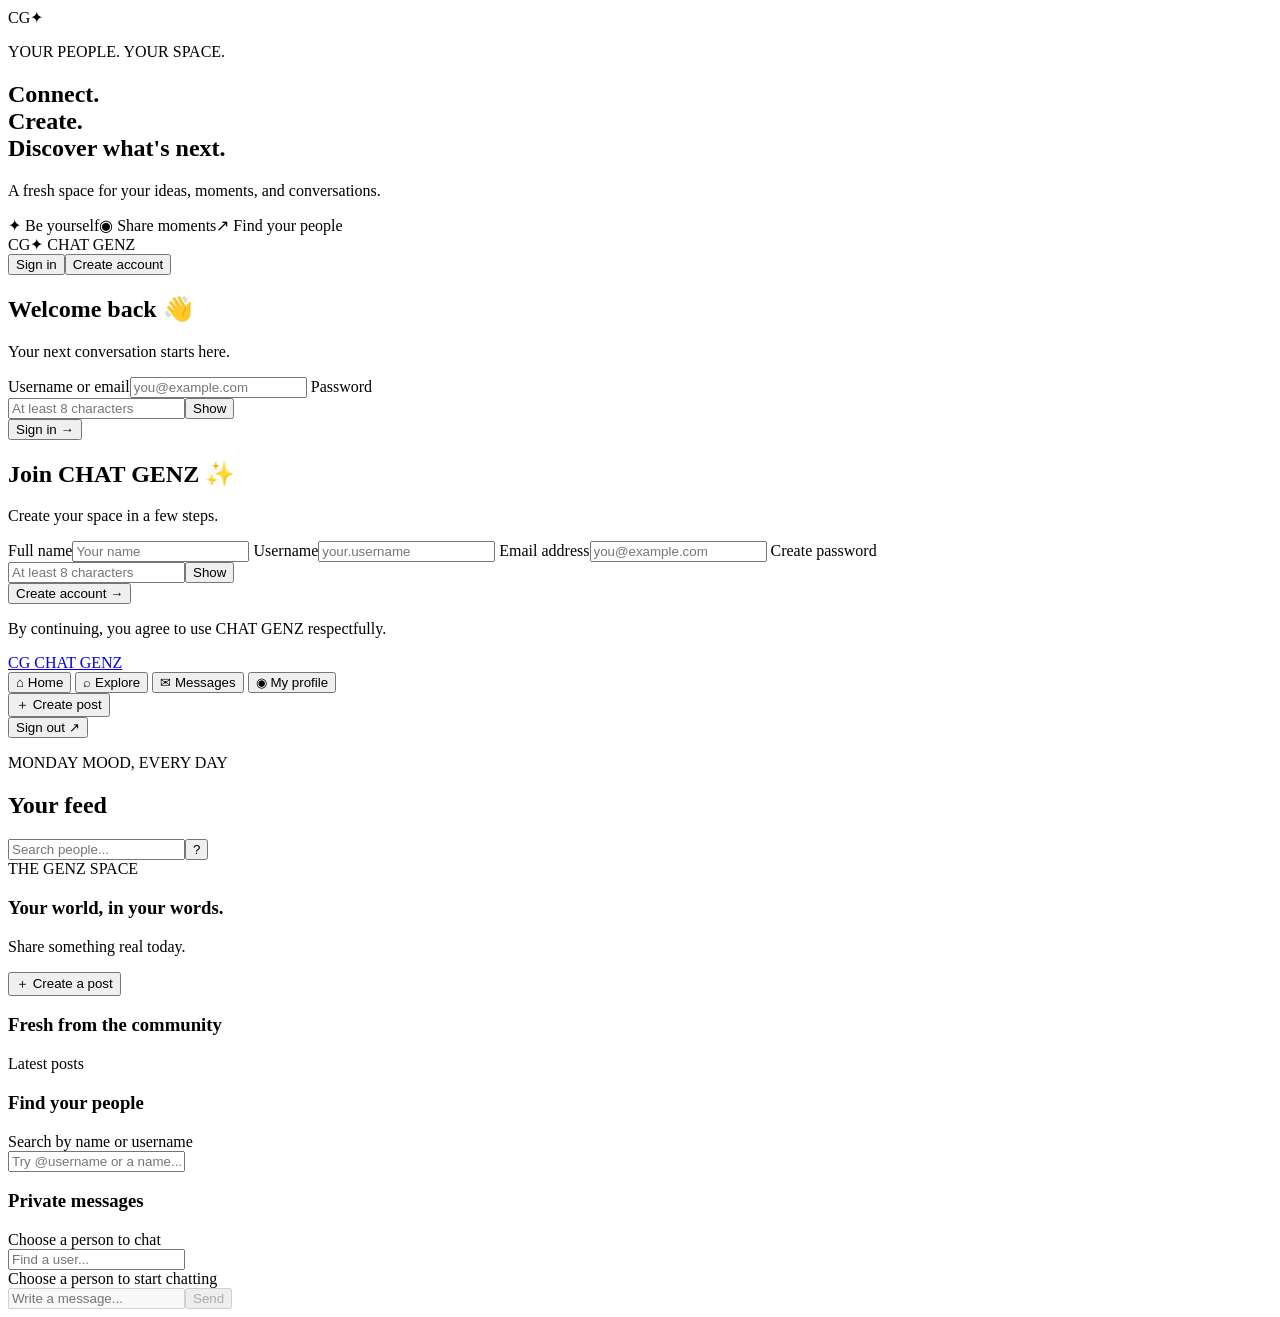
==== frontend/index.html @ 1f2ffd64 "Add initial index.html for CHAT GENZ app Initial HTML structure for CHAT GENZ application, including" ====
<!doctype html>
<html lang="en">
<head>
  <meta charset="utf-8">
  <meta name="viewport" content="width=device-width, initial-scale=1">
  <meta name="theme-color" content="#6c5ce7">
  <title>CHAT GENZ — Connect with your generation</title>
  <link rel="stylesheet" href="style.css">
  <script src="script.js"></script>
</head>
<body>
  <div class="bg-orb orb1"></div><div class="bg-orb orb2"></div>
  <main class="auth-shell" id="authView">
    <section class="brand-panel">
      <div class="logo">CG<span>✦</span></div>
      <p class="eyebrow">YOUR PEOPLE. YOUR SPACE.</p>
      <h1>Connect.<br><span>Create.</span><br>Discover what's next.</h1>
      <p class="muted">A fresh space for your ideas, moments, and conversations.</p>
      <div class="feature-pills"><span>✦ Be yourself</span><span>◉ Share moments</span><span>↗ Find your people</span></div>
    </section>
    <section class="auth-card">
      <div class="mobile-brand logo">CG<span>✦</span> CHAT GENZ</div>
      <div class="tabs"><button class="tab active" data-tab="login">Sign in</button><button class="tab" data-tab="register">Create account</button></div>
      <form id="loginForm" class="auth-form">
        <h2>Welcome back 👋</h2><p class="muted">Your next conversation starts here.</p>
        <label>Username or email<input id="loginIdentifier" autocomplete="username" required placeholder="you@example.com"></label>
        <label>Password<div class="password-row"><input id="loginPassword" type="password" autocomplete="current-password" required minlength="8" placeholder="At least 8 characters"><button class="show-pass" type="button" data-target="loginPassword">Show</button></div></label>
        <button class="primary-btn" type="submit">Sign in <span>→</span></button>
        <p class="status" id="loginStatus" aria-live="polite"></p>
      </form>
      <form id="registerForm" class="auth-form hidden">
        <h2>Join CHAT GENZ ✨</h2><p class="muted">Create your space in a few steps.</p>
        <label>Full name<input id="regName" required maxlength="100" placeholder="Your name"></label>
        <label>Username<input id="regUsername" required minlength="3" maxlength="30" pattern="[a-zA-Z0-9_.]+" placeholder="your.username"></label>
        <label>Email address<input id="regEmail" type="email" required maxlength="254" placeholder="you@example.com"></label>
        <label>Create password<div class="password-row"><input id="regPassword" type="password" required minlength="8" placeholder="At least 8 characters"><button class="show-pass" type="button" data-target="regPassword">Show</button></div></label>
        <button class="primary-btn" type="submit">Create account <span>→</span></button>
        <p class="status" id="registerStatus" aria-live="polite"></p>
      </form>
      <p class="fineprint">By continuing, you agree to use CHAT GENZ respectfully.</p>
    </section>
  </main>

  <main id="appView" class="app-layout hidden">
    <aside class="sidebar">
      <a class="brand-link" href="#"><span class="mini-logo">CG</span> CHAT GENZ</a>
      <nav>
        <button class="nav-btn active" data-view="feed">⌂ <span>Home</span></button>
        <button class="nav-btn" data-view="explore">⌕ <span>Explore</span></button>
        <button class="nav-btn" data-view="messages">✉ <span>Messages</span></button>
        <button class="nav-btn" data-view="profile">◉ <span>My profile</span></button>
      </nav>
      <button id="newPostBtn" class="primary-btn post-nav">＋ Create post</button>
      <div class="sidebar-bottom"><div id="sidebarUser" class="user-chip"></div><button id="logoutBtn" class="text-btn">Sign out ↗</button></div>
    </aside>
    <section class="main-column">
      <header class="topbar"><div><p class="eyebrow">MONDAY MOOD, EVERY DAY</p><h2 id="viewTitle">Your feed</h2></div><div class="top-actions"><input id="topSearch" placeholder="Search people..." aria-label="Search people"><button id="topAvatar" class="avatar">?</button></div></header>
      <section id="feedView" class="content-view"><div class="welcome-banner"><div><span class="tag">THE GENZ SPACE</span><h3>Your world, in your words.</h3><p>Share something real today.</p></div><button id="bannerPostBtn" class="light-btn">＋ Create a post</button></div><div class="section-heading"><h3>Fresh from the community</h3><span>Latest posts</span></div><div id="feedList" class="post-list"></div></section>
      <section id="exploreView" class="content-view hidden"><div class="section-heading"><h3>Find your people</h3><span>Search by name or username</span></div><input id="exploreSearch" class="search-large" placeholder="Try @username or a name..."><div id="searchResults" class="people-list"></div></section>
      <section id="messagesView" class="content-view hidden"><div class="section-heading"><h3>Private messages</h3><span>Choose a person to chat</span></div><div class="message-layout"><div class="message-picker"><input id="messageSearch" placeholder="Find a user..."><div id="messagePeople"></div></div><div class="chat-panel"><div id="chatHeader" class="chat-header">Choose a person to start chatting</div><div id="chatMessages" class="chat-messages"></div><form id="messageForm" class="message-compose"><input id="messageInput" maxlength="4000" placeholder="Write a message..." disabled><button class="primary-btn" type="submit" disabled id="sendMessageBtn">Send</button></form></div></div></section>
      <section id="profileView" class="content-view hidden"><div id="profileContent"></div></section>
    </section>
  </main>

  <dialog id="postDialog" class="post-dialog"><form id="postForm"><div class="dialog-head"><h2>Create a post</h2><button type="button" class="icon-btn" id="closePost">✕</button></div><label>Choose an image<input id="postImage" type="file" accept="image/png,image/jpeg,image/webp" required></label><label>Caption<textarea id="postCaption" rows="3" maxlength="2200" placeholder="What's happening?"></textarea></label><p class="muted small">PNG/JPG/WEBP, maximum 5 MB.</p><button class="primary-btn" type="submit">Share post ↗</button><p id="postStatus" class="status"></p></form></dialog>
  <div id="toast" class="toast" role="status"></div>
  <script src="app.js"></script>
</body>
</html>
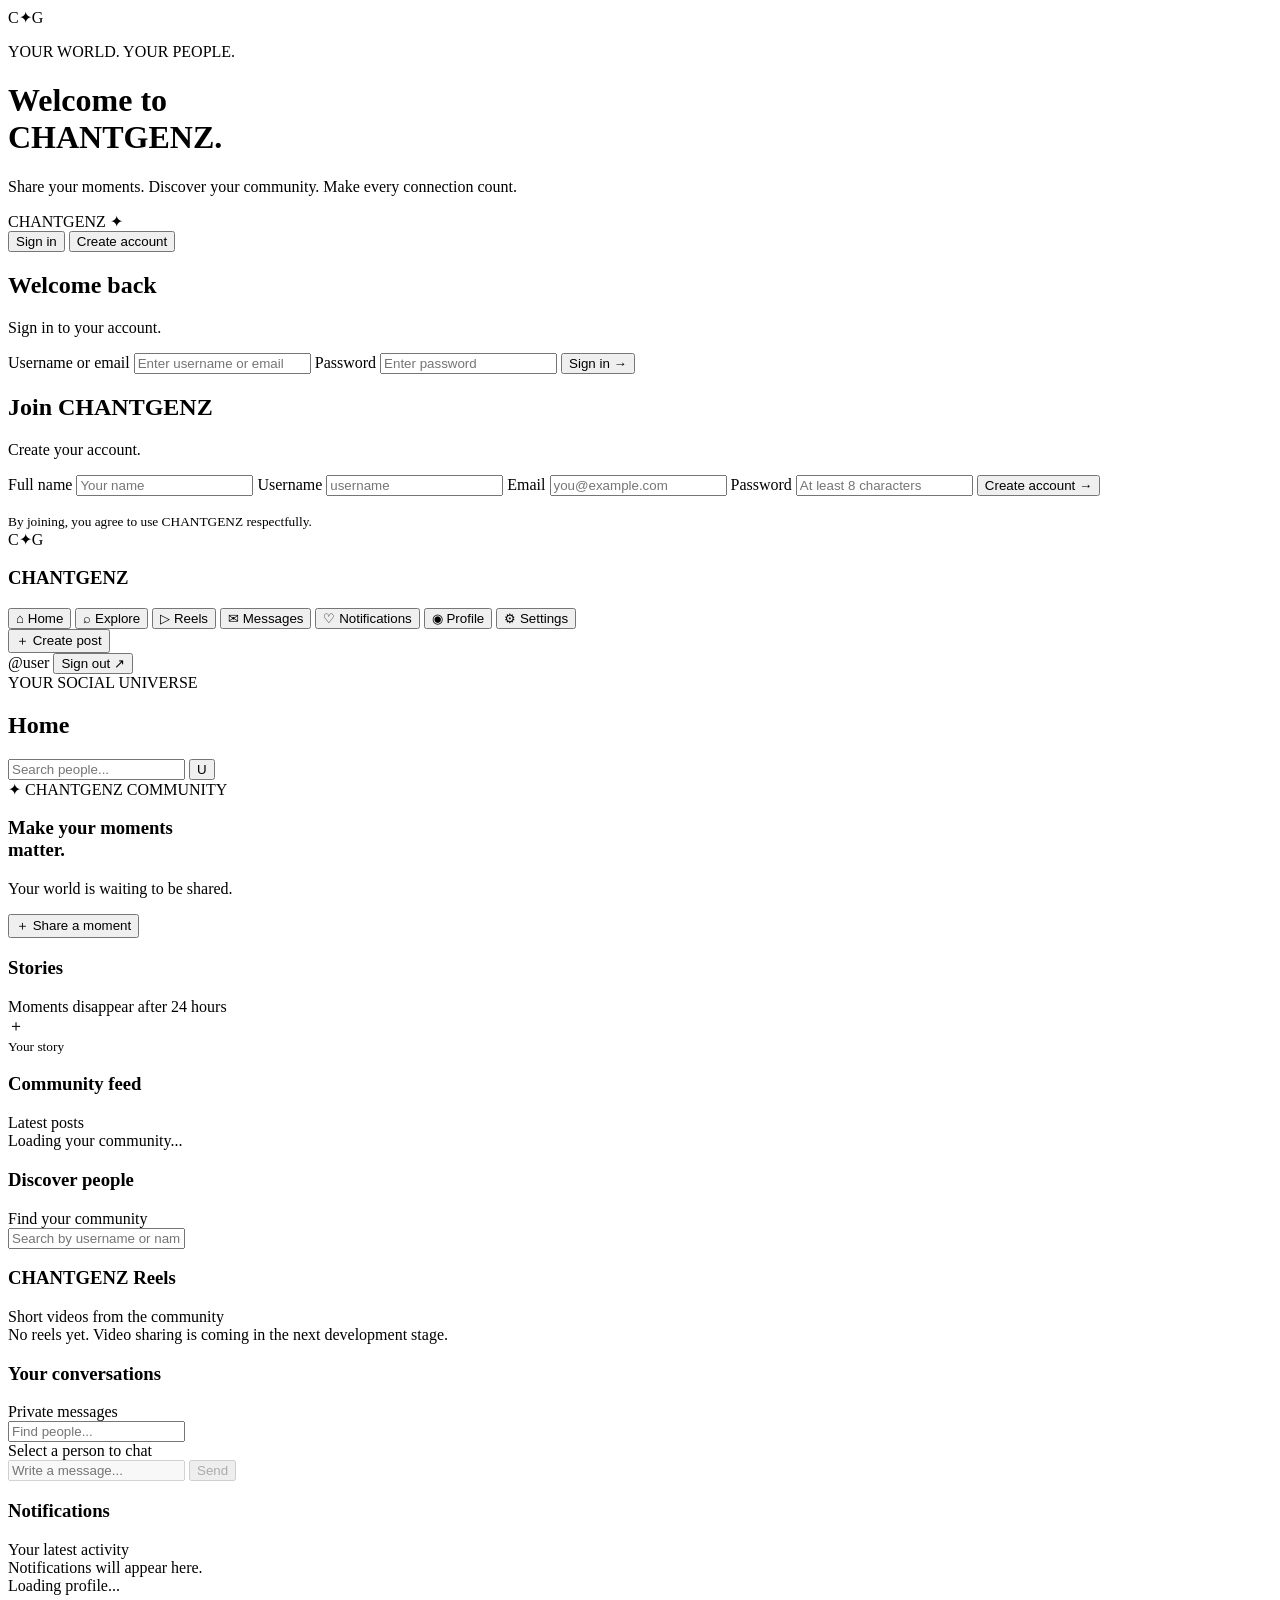
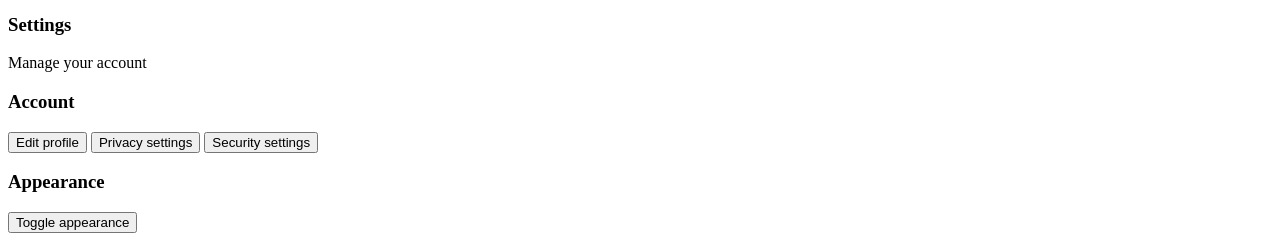
==== commit a4e29bc7: "Update HTML structure and branding for CHANTGENZ" ====
--- a/frontend/index.html
+++ b/frontend/index.html
@@ -1,69 +1,249 @@
-<!doctype html>
+
+<!DOCTYPE html>
 <html lang="en">
 <head>
-  <meta charset="utf-8">
-  <meta name="viewport" content="width=device-width, initial-scale=1">
-  <meta name="theme-color" content="#6c5ce7">
-  <title>CHAT GENZ — Connect with your generation</title>
+  <meta charset="UTF-8">
+  <meta name="viewport" content="width=device-width, initial-scale=1.0">
+  <meta name="theme-color" content="#10101c">
+  <title>CHANTGENZ — Your Social Universe</title>
   <link rel="stylesheet" href="style.css">
-  <script src="script.js"></script>
 </head>
 <body>
-  <div class="bg-orb orb1"></div><div class="bg-orb orb2"></div>
-  <main class="auth-shell" id="authView">
-    <section class="brand-panel">
-      <div class="logo">CG<span>✦</span></div>
-      <p class="eyebrow">YOUR PEOPLE. YOUR SPACE.</p>
-      <h1>Connect.<br><span>Create.</span><br>Discover what's next.</h1>
-      <p class="muted">A fresh space for your ideas, moments, and conversations.</p>
-      <div class="feature-pills"><span>✦ Be yourself</span><span>◉ Share moments</span><span>↗ Find your people</span></div>
-    </section>
+
+  <!-- AUTHENTICATION -->
+  <main id="authView" class="auth-screen">
+    <div class="auth-brand">
+      <div class="brand-logo">C<span>✦</span>G</div>
+      <p>YOUR WORLD. YOUR PEOPLE.</p>
+      <h1>Welcome to<br><span>CHANTGENZ.</span></h1>
+      <p class="auth-description">
+        Share your moments. Discover your community.
+        Make every connection count.
+      </p>
+    </div>
+
     <section class="auth-card">
-      <div class="mobile-brand logo">CG<span>✦</span> CHAT GENZ</div>
-      <div class="tabs"><button class="tab active" data-tab="login">Sign in</button><button class="tab" data-tab="register">Create account</button></div>
-      <form id="loginForm" class="auth-form">
-        <h2>Welcome back 👋</h2><p class="muted">Your next conversation starts here.</p>
-        <label>Username or email<input id="loginIdentifier" autocomplete="username" required placeholder="you@example.com"></label>
-        <label>Password<div class="password-row"><input id="loginPassword" type="password" autocomplete="current-password" required minlength="8" placeholder="At least 8 characters"><button class="show-pass" type="button" data-target="loginPassword">Show</button></div></label>
-        <button class="primary-btn" type="submit">Sign in <span>→</span></button>
-        <p class="status" id="loginStatus" aria-live="polite"></p>
+      <div class="auth-logo">CHANTGENZ ✦</div>
+
+      <div class="auth-tabs">
+        <button class="auth-tab active" data-tab="login">Sign in</button>
+        <button class="auth-tab" data-tab="register">Create account</button>
+      </div>
+
+      <form id="loginForm">
+        <h2>Welcome back</h2>
+        <p>Sign in to your account.</p>
+
+        <label>Username or email</label>
+        <input id="loginIdentifier" required placeholder="Enter username or email">
+
+        <label>Password</label>
+        <input id="loginPassword" type="password" required minlength="8" placeholder="Enter password">
+
+        <button class="main-btn" type="submit">Sign in →</button>
+        <p id="loginStatus" class="status"></p>
       </form>
-      <form id="registerForm" class="auth-form hidden">
-        <h2>Join CHAT GENZ ✨</h2><p class="muted">Create your space in a few steps.</p>
-        <label>Full name<input id="regName" required maxlength="100" placeholder="Your name"></label>
-        <label>Username<input id="regUsername" required minlength="3" maxlength="30" pattern="[a-zA-Z0-9_.]+" placeholder="your.username"></label>
-        <label>Email address<input id="regEmail" type="email" required maxlength="254" placeholder="you@example.com"></label>
-        <label>Create password<div class="password-row"><input id="regPassword" type="password" required minlength="8" placeholder="At least 8 characters"><button class="show-pass" type="button" data-target="regPassword">Show</button></div></label>
-        <button class="primary-btn" type="submit">Create account <span>→</span></button>
-        <p class="status" id="registerStatus" aria-live="polite"></p>
+
+      <form id="registerForm" class="hidden">
+        <h2>Join CHANTGENZ</h2>
+        <p>Create your account.</p>
+
+        <label>Full name</label>
+        <input id="regName" required maxlength="100" placeholder="Your name">
+
+        <label>Username</label>
+        <input id="regUsername" required minlength="3" maxlength="30" placeholder="username">
+
+        <label>Email</label>
+        <input id="regEmail" type="email" required placeholder="you@example.com">
+
+        <label>Password</label>
+        <input id="regPassword" type="password" required minlength="8" placeholder="At least 8 characters">
+
+        <button class="main-btn" type="submit">Create account →</button>
+        <p id="registerStatus" class="status"></p>
       </form>
-      <p class="fineprint">By continuing, you agree to use CHAT GENZ respectfully.</p>
+
+      <small>By joining, you agree to use CHANTGENZ respectfully.</small>
     </section>
   </main>
 
-  <main id="appView" class="app-layout hidden">
+  <!-- MAIN APPLICATION -->
+  <main id="appView" class="app hidden">
+
+    <!-- SIDEBAR -->
     <aside class="sidebar">
-      <a class="brand-link" href="#"><span class="mini-logo">CG</span> CHAT GENZ</a>
+      <div class="brand">C<span>✦</span>G</div>
+      <h3>CHANTGENZ</h3>
+
       <nav>
-        <button class="nav-btn active" data-view="feed">⌂ <span>Home</span></button>
+        <button class="nav-btn active" data-view="home">⌂ <span>Home</span></button>
         <button class="nav-btn" data-view="explore">⌕ <span>Explore</span></button>
+        <button class="nav-btn" data-view="reels">▷ <span>Reels</span></button>
         <button class="nav-btn" data-view="messages">✉ <span>Messages</span></button>
-        <button class="nav-btn" data-view="profile">◉ <span>My profile</span></button>
+        <button class="nav-btn" data-view="notifications">♡ <span>Notifications</span></button>
+        <button class="nav-btn" data-view="profile">◉ <span>Profile</span></button>
+        <button class="nav-btn" data-view="settings">⚙ <span>Settings</span></button>
       </nav>
-      <button id="newPostBtn" class="primary-btn post-nav">＋ Create post</button>
-      <div class="sidebar-bottom"><div id="sidebarUser" class="user-chip"></div><button id="logoutBtn" class="text-btn">Sign out ↗</button></div>
+
+      <button id="createPostBtn" class="create-btn">＋ Create post</button>
+
+      <div class="sidebar-bottom">
+        <span id="sidebarUsername">@user</span>
+        <button id="logoutBtn">Sign out ↗</button>
+      </div>
     </aside>
-    <section class="main-column">
-      <header class="topbar"><div><p class="eyebrow">MONDAY MOOD, EVERY DAY</p><h2 id="viewTitle">Your feed</h2></div><div class="top-actions"><input id="topSearch" placeholder="Search people..." aria-label="Search people"><button id="topAvatar" class="avatar">?</button></div></header>
-      <section id="feedView" class="content-view"><div class="welcome-banner"><div><span class="tag">THE GENZ SPACE</span><h3>Your world, in your words.</h3><p>Share something real today.</p></div><button id="bannerPostBtn" class="light-btn">＋ Create a post</button></div><div class="section-heading"><h3>Fresh from the community</h3><span>Latest posts</span></div><div id="feedList" class="post-list"></div></section>
-      <section id="exploreView" class="content-view hidden"><div class="section-heading"><h3>Find your people</h3><span>Search by name or username</span></div><input id="exploreSearch" class="search-large" placeholder="Try @username or a name..."><div id="searchResults" class="people-list"></div></section>
-      <section id="messagesView" class="content-view hidden"><div class="section-heading"><h3>Private messages</h3><span>Choose a person to chat</span></div><div class="message-layout"><div class="message-picker"><input id="messageSearch" placeholder="Find a user..."><div id="messagePeople"></div></div><div class="chat-panel"><div id="chatHeader" class="chat-header">Choose a person to start chatting</div><div id="chatMessages" class="chat-messages"></div><form id="messageForm" class="message-compose"><input id="messageInput" maxlength="4000" placeholder="Write a message..." disabled><button class="primary-btn" type="submit" disabled id="sendMessageBtn">Send</button></form></div></div></section>
-      <section id="profileView" class="content-view hidden"><div id="profileContent"></div></section>
+
+    <!-- MAIN CONTENT -->
+    <section class="main-content">
+
+      <header class="topbar">
+        <div>
+          <span class="subheading">YOUR SOCIAL UNIVERSE</span>
+          <h2 id="pageTitle">Home</h2>
+        </div>
+        <div class="top-right">
+          <input id="globalSearch" placeholder="Search people...">
+          <button id="profileShortcut" class="user-avatar">U</button>
+        </div>
+      </header>
+
+      <!-- HOME -->
+      <section id="homeView" class="page-view">
+        <div class="welcome-card">
+          <span>✦ CHANTGENZ COMMUNITY</span>
+          <h1>Make your moments<br>matter.</h1>
+          <p>Your world is waiting to be shared.</p>
+          <button id="homeCreateBtn">＋ Share a moment</button>
+        </div>
+
+        <!-- STORIES -->
+        <div class="section-title">
+          <h3>Stories</h3>
+          <span>Moments disappear after 24 hours</span>
+        </div>
+
+        <div id="storiesList" class="stories-list">
+          <div class="story-item">
+            <div class="story-ring">＋</div>
+            <small>Your story</small>
+          </div>
+        </div>
+
+        <!-- FEED -->
+        <div class="section-title">
+          <h3>Community feed</h3>
+          <span>Latest posts</span>
+        </div>
+
+        <div id="feedList" class="feed-list">
+          <div class="empty-state">Loading your community...</div>
+        </div>
+      </section>
+
+      <!-- EXPLORE -->
+      <section id="exploreView" class="page-view hidden">
+        <div class="section-title">
+          <h3>Discover people</h3>
+          <span>Find your community</span>
+        </div>
+        <input id="exploreSearch" class="search-box" placeholder="Search by username or name...">
+        <div id="exploreResults" class="people-grid"></div>
+      </section>
+
+      <!-- REELS -->
+      <section id="reelsView" class="page-view hidden">
+        <div class="section-title">
+          <h3>CHANTGENZ Reels</h3>
+          <span>Short videos from the community</span>
+        </div>
+        <div id="reelsList" class="reels-grid">
+          <div class="empty-state">No reels yet. Video sharing is coming in the next development stage.</div>
+        </div>
+      </section>
+
+      <!-- MESSAGES -->
+      <section id="messagesView" class="page-view hidden">
+        <div class="section-title">
+          <h3>Your conversations</h3>
+          <span>Private messages</span>
+        </div>
+        <div class="message-layout">
+          <div class="message-users">
+            <input id="messageSearch" placeholder="Find people...">
+            <div id="messagePeople"></div>
+          </div>
+
+          <div class="chat-area">
+            <div id="chatHeader">Select a person to chat</div>
+            <div id="chatMessages"></div>
+            <form id="messageForm">
+              <input id="messageInput" placeholder="Write a message..." maxlength="4000" disabled>
+              <button id="sendMessageBtn" disabled>Send</button>
+            </form>
+          </div>
+        </div>
+      </section>
+
+      <!-- NOTIFICATIONS -->
+      <section id="notificationsView" class="page-view hidden">
+        <div class="section-title">
+          <h3>Notifications</h3>
+          <span>Your latest activity</span>
+        </div>
+        <div id="notificationList" class="empty-state">
+          Notifications will appear here.
+        </div>
+      </section>
+
+      <!-- PROFILE -->
+      <section id="profileView" class="page-view hidden">
+        <div id="profileContent">
+          <div class="empty-state">Loading profile...</div>
+        </div>
+      </section>
+
+      <!-- SETTINGS -->
+      <section id="settingsView" class="page-view hidden">
+        <div class="section-title">
+          <h3>Settings</h3>
+          <span>Manage your account</span>
+        </div>
+
+        <div class="settings-card">
+          <h3>Account</h3>
+          <button id="editProfileBtn">Edit profile</button>
+          <button id="privacyBtn">Privacy settings</button>
+          <button id="securityBtn">Security settings</button>
+          <h3>Appearance</h3>
+          <button id="themeBtn">Toggle appearance</button>
+        </div>
+      </section>
+
     </section>
   </main>
 
-  <dialog id="postDialog" class="post-dialog"><form id="postForm"><div class="dialog-head"><h2>Create a post</h2><button type="button" class="icon-btn" id="closePost">✕</button></div><label>Choose an image<input id="postImage" type="file" accept="image/png,image/jpeg,image/webp" required></label><label>Caption<textarea id="postCaption" rows="3" maxlength="2200" placeholder="What's happening?"></textarea></label><p class="muted small">PNG/JPG/WEBP, maximum 5 MB.</p><button class="primary-btn" type="submit">Share post ↗</button><p id="postStatus" class="status"></p></form></dialog>
-  <div id="toast" class="toast" role="status"></div>
-  <script src="app.js"></script>
+  <!-- CREATE POST DIALOG -->
+  <dialog id="postDialog">
+    <form id="postForm">
+      <div class="dialog-header">
+        <h2>Create a post</h2>
+        <button type="button" id="closePost">✕</button>
+      </div>
+
+      <label>Choose an image</label>
+      <input id="postImage" type="file" accept="image/png,image/jpeg,image/webp" required>
+
+      <label>Write a caption</label>
+      <textarea id="postCaption" maxlength="2200" rows="4" placeholder="Share your moment..."></textarea>
+
+      <button class="main-btn" type="submit">Share post ↗</button>
+      <p id="postStatus" class="status"></p>
+    </form>
+  </dialog>
+
+  <div id="toast" class="toast"></div>
+
+  <script src="script.js" defer></script>
 </body>
 </html>
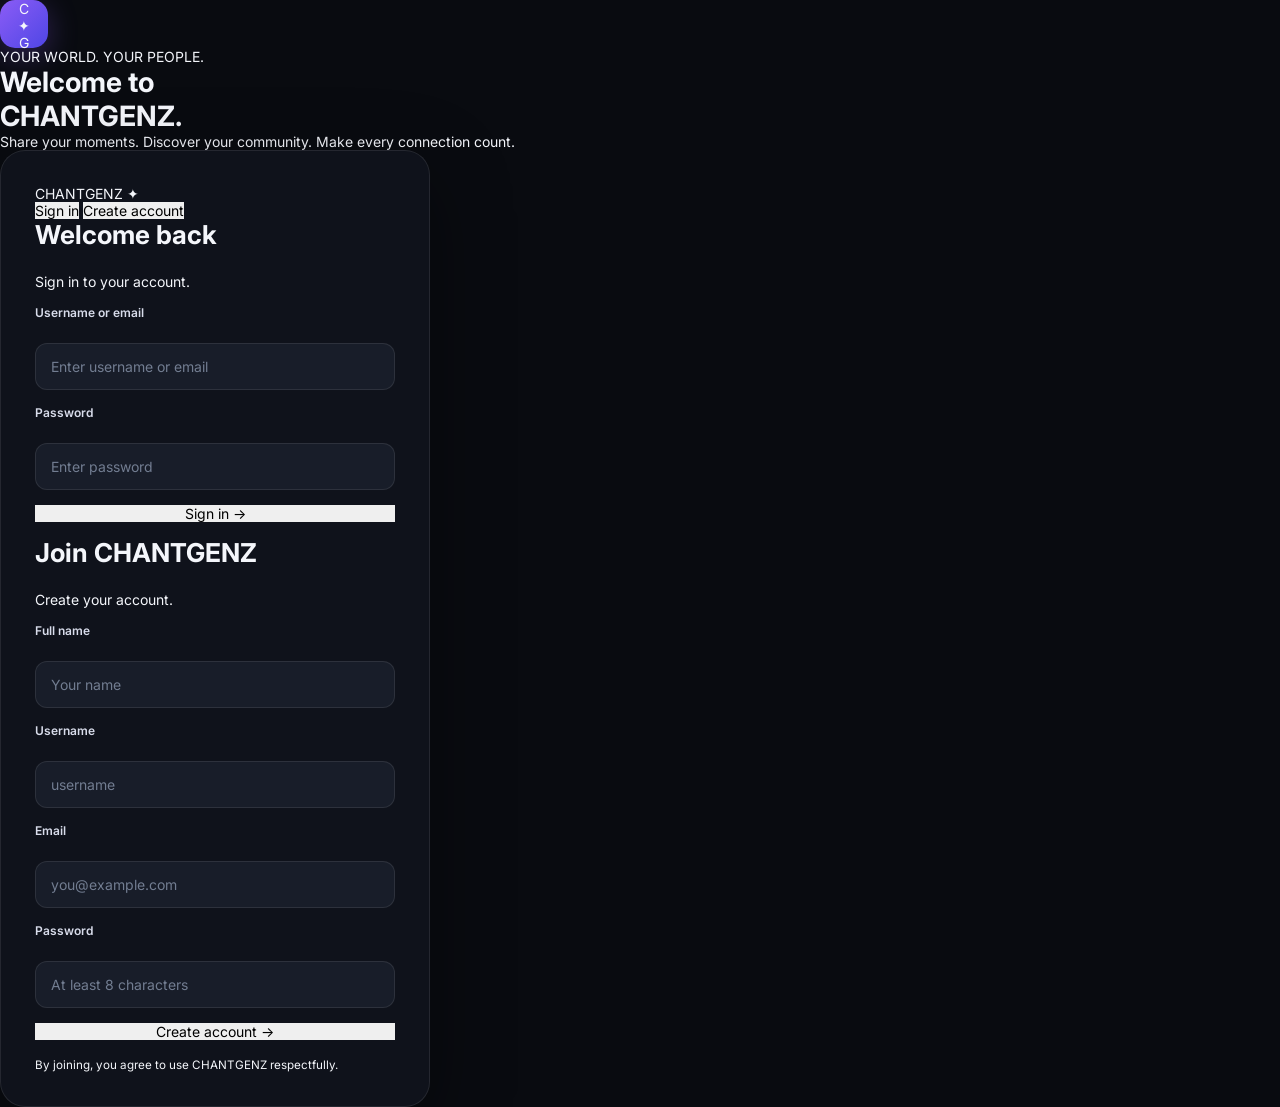
==== commit 14535b1d: "Refactor index.html for accessibility and clarity Updated HTML structure and improved accessibility " ====
--- a/frontend/index.html
+++ b/frontend/index.html
@@ -5,17 +5,22 @@
   <meta charset="UTF-8">
   <meta name="viewport" content="width=device-width, initial-scale=1.0">
   <meta name="theme-color" content="#10101c">
+  <meta name="description" content="CHANTGENZ — Share moments, discover your community and connect with people.">
   <title>CHANTGENZ — Your Social Universe</title>
-  <link rel="stylesheet" href="style.css">
+  <link rel="stylesheet" href="index.css">
 </head>
+
 <body>
 
   <!-- AUTHENTICATION -->
   <main id="authView" class="auth-screen">
+
     <div class="auth-brand">
       <div class="brand-logo">C<span>✦</span>G</div>
       <p>YOUR WORLD. YOUR PEOPLE.</p>
+
       <h1>Welcome to<br><span>CHANTGENZ.</span></h1>
+
       <p class="auth-description">
         Share your moments. Discover your community.
         Make every connection count.
@@ -23,99 +28,225 @@
     </div>
 
     <section class="auth-card">
+
       <div class="auth-logo">CHANTGENZ ✦</div>
 
       <div class="auth-tabs">
-        <button class="auth-tab active" data-tab="login">Sign in</button>
-        <button class="auth-tab" data-tab="register">Create account</button>
+        <button type="button" class="auth-tab active" data-tab="login">
+          Sign in
+        </button>
+
+        <button type="button" class="auth-tab" data-tab="register">
+          Create account
+        </button>
       </div>
 
+      <!-- LOGIN -->
       <form id="loginForm">
+
         <h2>Welcome back</h2>
         <p>Sign in to your account.</p>
 
-        <label>Username or email</label>
-        <input id="loginIdentifier" required placeholder="Enter username or email">
-
-        <label>Password</label>
-        <input id="loginPassword" type="password" required minlength="8" placeholder="Enter password">
-
-        <button class="main-btn" type="submit">Sign in →</button>
-        <p id="loginStatus" class="status"></p>
+        <label for="loginIdentifier">Username or email</label>
+        <input
+          id="loginIdentifier"
+          name="identifier"
+          type="text"
+          autocomplete="username"
+          required
+          placeholder="Enter username or email"
+        >
+
+        <label for="loginPassword">Password</label>
+        <input
+          id="loginPassword"
+          name="password"
+          type="password"
+          autocomplete="current-password"
+          minlength="8"
+          required
+          placeholder="Enter password"
+        >
+
+        <button class="main-btn" type="submit">
+          Sign in →
+        </button>
+
+        <p id="loginStatus" class="status" role="status" aria-live="polite"></p>
+
       </form>
 
+      <!-- REGISTER -->
       <form id="registerForm" class="hidden">
+
         <h2>Join CHANTGENZ</h2>
         <p>Create your account.</p>
 
-        <label>Full name</label>
-        <input id="regName" required maxlength="100" placeholder="Your name">
-
-        <label>Username</label>
-        <input id="regUsername" required minlength="3" maxlength="30" placeholder="username">
-
-        <label>Email</label>
-        <input id="regEmail" type="email" required placeholder="you@example.com">
-
-        <label>Password</label>
-        <input id="regPassword" type="password" required minlength="8" placeholder="At least 8 characters">
-
-        <button class="main-btn" type="submit">Create account →</button>
-        <p id="registerStatus" class="status"></p>
+        <label for="regName">Full name</label>
+        <input
+          id="regName"
+          name="name"
+          type="text"
+          autocomplete="name"
+          maxlength="100"
+          required
+          placeholder="Your name"
+        >
+
+        <label for="regUsername">Username</label>
+        <input
+          id="regUsername"
+          name="username"
+          type="text"
+          autocomplete="username"
+          minlength="3"
+          maxlength="30"
+          pattern="[A-Za-z0-9_]+"
+          required
+          placeholder="username"
+        >
+
+        <label for="regEmail">Email</label>
+        <input
+          id="regEmail"
+          name="email"
+          type="email"
+          autocomplete="email"
+          required
+          placeholder="you@example.com"
+        >
+
+        <label for="regPassword">Password</label>
+        <input
+          id="regPassword"
+          name="password"
+          type="password"
+          autocomplete="new-password"
+          minlength="8"
+          required
+          placeholder="At least 8 characters"
+        >
+
+        <button class="main-btn" type="submit">
+          Create account →
+        </button>
+
+        <p id="registerStatus" class="status" role="status" aria-live="polite"></p>
+
       </form>
 
-      <small>By joining, you agree to use CHANTGENZ respectfully.</small>
+      <small>
+        By joining, you agree to use CHANTGENZ respectfully.
+      </small>
+
     </section>
   </main>
 
+
   <!-- MAIN APPLICATION -->
   <main id="appView" class="app hidden">
 
     <!-- SIDEBAR -->
     <aside class="sidebar">
+
       <div class="brand">C<span>✦</span>G</div>
       <h3>CHANTGENZ</h3>
 
-      <nav>
-        <button class="nav-btn active" data-view="home">⌂ <span>Home</span></button>
-        <button class="nav-btn" data-view="explore">⌕ <span>Explore</span></button>
-        <button class="nav-btn" data-view="reels">▷ <span>Reels</span></button>
-        <button class="nav-btn" data-view="messages">✉ <span>Messages</span></button>
-        <button class="nav-btn" data-view="notifications">♡ <span>Notifications</span></button>
-        <button class="nav-btn" data-view="profile">◉ <span>Profile</span></button>
-        <button class="nav-btn" data-view="settings">⚙ <span>Settings</span></button>
+      <nav aria-label="Main navigation">
+
+        <button type="button" class="nav-btn active" data-view="home">
+          ⌂ <span>Home</span>
+        </button>
+
+        <button type="button" class="nav-btn" data-view="explore">
+          ⌕ <span>Explore</span>
+        </button>
+
+        <button type="button" class="nav-btn" data-view="reels">
+          ▷ <span>Reels</span>
+        </button>
+
+        <button type="button" class="nav-btn" data-view="messages">
+          ✉ <span>Messages</span>
+        </button>
+
+        <button type="button" class="nav-btn" data-view="notifications">
+          ♡ <span>Notifications</span>
+        </button>
+
+        <button type="button" class="nav-btn" data-view="profile">
+          ◉ <span>Profile</span>
+        </button>
+
+        <button type="button" class="nav-btn" data-view="settings">
+          ⚙ <span>Settings</span>
+        </button>
+
       </nav>
 
-      <button id="createPostBtn" class="create-btn">＋ Create post</button>
+      <button type="button" id="createPostBtn" class="create-btn">
+        ＋ Create post
+      </button>
 
       <div class="sidebar-bottom">
         <span id="sidebarUsername">@user</span>
-        <button id="logoutBtn">Sign out ↗</button>
+
+        <button type="button" id="logoutBtn">
+          Sign out ↗
+        </button>
       </div>
+
     </aside>
+
 
     <!-- MAIN CONTENT -->
     <section class="main-content">
 
       <header class="topbar">
+
         <div>
           <span class="subheading">YOUR SOCIAL UNIVERSE</span>
           <h2 id="pageTitle">Home</h2>
         </div>
+
         <div class="top-right">
-          <input id="globalSearch" placeholder="Search people...">
-          <button id="profileShortcut" class="user-avatar">U</button>
-        </div>
+
+          <input
+            id="globalSearch"
+            type="search"
+            placeholder="Search people..."
+            aria-label="Search people"
+          >
+
+          <button
+            type="button"
+            id="profileShortcut"
+            class="user-avatar"
+            aria-label="Open profile"
+          >
+            U
+          </button>
+
+        </div>
+
       </header>
 
+
       <!-- HOME -->
-      <section id="homeView" class="page-view">
+      <section id="homeView" class="page-view active">
+
         <div class="welcome-card">
           <span>✦ CHANTGENZ COMMUNITY</span>
+
           <h1>Make your moments<br>matter.</h1>
+
           <p>Your world is waiting to be shared.</p>
-          <button id="homeCreateBtn">＋ Share a moment</button>
-        </div>
+
+          <button type="button" id="homeCreateBtn">
+            ＋ Share a moment
+          </button>
+        </div>
+
 
         <!-- STORIES -->
         <div class="section-title">
@@ -124,11 +255,14 @@
         </div>
 
         <div id="storiesList" class="stories-list">
+
           <div class="story-item">
             <div class="story-ring">＋</div>
             <small>Your story</small>
           </div>
-        </div>
+
+        </div>
+
 
         <!-- FEED -->
         <div class="section-title">
@@ -139,111 +273,217 @@
         <div id="feedList" class="feed-list">
           <div class="empty-state">Loading your community...</div>
         </div>
-      </section>
+
+      </section>
+
 
       <!-- EXPLORE -->
       <section id="exploreView" class="page-view hidden">
+
         <div class="section-title">
           <h3>Discover people</h3>
           <span>Find your community</span>
         </div>
-        <input id="exploreSearch" class="search-box" placeholder="Search by username or name...">
+
+        <input
+          id="exploreSearch"
+          class="search-box"
+          type="search"
+          placeholder="Search by username or name..."
+        >
+
         <div id="exploreResults" class="people-grid"></div>
-      </section>
+
+      </section>
+
 
       <!-- REELS -->
       <section id="reelsView" class="page-view hidden">
+
         <div class="section-title">
           <h3>CHANTGENZ Reels</h3>
           <span>Short videos from the community</span>
         </div>
+
         <div id="reelsList" class="reels-grid">
-          <div class="empty-state">No reels yet. Video sharing is coming in the next development stage.</div>
-        </div>
-      </section>
+
+          <div class="empty-state">
+            No reels yet. Video sharing is coming in the next development stage.
+          </div>
+
+        </div>
+
+      </section>
+
 
       <!-- MESSAGES -->
       <section id="messagesView" class="page-view hidden">
+
         <div class="section-title">
           <h3>Your conversations</h3>
           <span>Private messages</span>
         </div>
+
         <div class="message-layout">
+
           <div class="message-users">
-            <input id="messageSearch" placeholder="Find people...">
+
+            <input
+              id="messageSearch"
+              type="search"
+              placeholder="Find people..."
+            >
+
             <div id="messagePeople"></div>
+
           </div>
 
           <div class="chat-area">
-            <div id="chatHeader">Select a person to chat</div>
+
+            <div id="chatHeader">
+              Select a person to chat
+            </div>
+
             <div id="chatMessages"></div>
+
             <form id="messageForm">
-              <input id="messageInput" placeholder="Write a message..." maxlength="4000" disabled>
-              <button id="sendMessageBtn" disabled>Send</button>
+
+              <input
+                id="messageInput"
+                type="text"
+                placeholder="Write a message..."
+                maxlength="4000"
+                autocomplete="off"
+                disabled
+              >
+
+              <button id="sendMessageBtn" type="submit" disabled>
+                Send
+              </button>
+
             </form>
+
           </div>
-        </div>
-      </section>
+
+        </div>
+
+      </section>
+
 
       <!-- NOTIFICATIONS -->
       <section id="notificationsView" class="page-view hidden">
+
         <div class="section-title">
           <h3>Notifications</h3>
           <span>Your latest activity</span>
         </div>
+
         <div id="notificationList" class="empty-state">
           Notifications will appear here.
         </div>
-      </section>
+
+      </section>
+
 
       <!-- PROFILE -->
       <section id="profileView" class="page-view hidden">
+
         <div id="profileContent">
           <div class="empty-state">Loading profile...</div>
         </div>
-      </section>
+
+      </section>
+
 
       <!-- SETTINGS -->
       <section id="settingsView" class="page-view hidden">
+
         <div class="section-title">
           <h3>Settings</h3>
           <span>Manage your account</span>
         </div>
 
         <div class="settings-card">
+
           <h3>Account</h3>
-          <button id="editProfileBtn">Edit profile</button>
-          <button id="privacyBtn">Privacy settings</button>
-          <button id="securityBtn">Security settings</button>
+
+          <button type="button" id="editProfileBtn">
+            Edit profile
+          </button>
+
+          <button type="button" id="privacyBtn">
+            Privacy settings
+          </button>
+
+          <button type="button" id="securityBtn">
+            Security settings
+          </button>
+
           <h3>Appearance</h3>
-          <button id="themeBtn">Toggle appearance</button>
-        </div>
+
+          <button type="button" id="themeBtn">
+            Toggle appearance
+          </button>
+
+        </div>
+
       </section>
 
     </section>
+
   </main>
+
 
   <!-- CREATE POST DIALOG -->
   <dialog id="postDialog">
+
     <form id="postForm">
+
       <div class="dialog-header">
+
         <h2>Create a post</h2>
-        <button type="button" id="closePost">✕</button>
+
+        <button type="button" id="closePost" aria-label="Close">
+          ✕
+        </button>
+
       </div>
 
-      <label>Choose an image</label>
-      <input id="postImage" type="file" accept="image/png,image/jpeg,image/webp" required>
-
-      <label>Write a caption</label>
-      <textarea id="postCaption" maxlength="2200" rows="4" placeholder="Share your moment..."></textarea>
-
-      <button class="main-btn" type="submit">Share post ↗</button>
-      <p id="postStatus" class="status"></p>
+      <label for="postImage">Choose an image</label>
+
+      <input
+        id="postImage"
+        type="file"
+        accept="image/png,image/jpeg,image/webp"
+        required
+      >
+
+      <label for="postCaption">Write a caption</label>
+
+      <textarea
+        id="postCaption"
+        maxlength="2200"
+        rows="4"
+        placeholder="Share your moment..."
+      ></textarea>
+
+      <button class="main-btn" type="submit">
+        Share post ↗
+      </button>
+
+      <p id="postStatus" class="status" role="status" aria-live="polite"></p>
+
     </form>
+
   </dialog>
 
-  <div id="toast" class="toast"></div>
-
-  <script src="script.js" defer></script>
+
+  <!-- TOAST NOTIFICATIONS -->
+  <div id="toast" class="toast" role="status" aria-live="polite"></div>
+
+
+  <!-- JAVASCRIPT -->
+  <script src="index.js" defer></script>
+
 </body>
 </html>
--- a/frontend/index.css
+++ b/frontend/index.css
@@ -0,0 +1,991 @@
+
+/* =========================================
+   CHANTGENZ v2.0
+   Premium Dark Social Media Design
+========================================= */
+
+@import url('https://fonts.googleapis.com/css2?family=Inter:wght@400;500;600;700;800&display=swap');
+
+:root {
+    --bg: #090b10;
+    --surface: #11141d;
+    --surface-2: #181d29;
+    --surface-3: #202737;
+    --text: #f4f6fb;
+    --muted: #929bad;
+    --primary: #8b5cf6;
+    --primary-light: #a78bfa;
+    --border: rgba(255,255,255,0.09);
+    --danger: #ff5d73;
+    --success: #35d49a;
+    --radius: 18px;
+    --sidebar-width: 245px;
+}
+
+* {
+    box-sizing: border-box;
+    margin: 0;
+    padding: 0;
+}
+
+html {
+    scroll-behavior: smooth;
+}
+
+body {
+    min-height: 100vh;
+    background: var(--bg);
+    color: var(--text);
+    font-family: 'Inter', sans-serif;
+    font-size: 14px;
+}
+
+button,
+input,
+textarea {
+    font: inherit;
+}
+
+button {
+    cursor: pointer;
+    border: none;
+}
+
+input,
+textarea {
+    outline: none;
+}
+
+a {
+    color: inherit;
+    text-decoration: none;
+}
+
+/* AUTHENTICATION */
+
+.auth-view {
+    min-height: 100vh;
+    display: grid;
+    grid-template-columns: 1fr 430px;
+    align-items: center;
+    gap: 70px;
+    padding: 60px 9%;
+    background:
+        radial-gradient(circle at 15% 20%, rgba(139,92,246,.20), transparent 35%),
+        radial-gradient(circle at 80% 80%, rgba(59,130,246,.13), transparent 30%),
+        var(--bg);
+}
+
+.auth-hero {
+    max-width: 650px;
+}
+
+.brand {
+    display: flex;
+    align-items: center;
+    gap: 12px;
+    font-size: 24px;
+    font-weight: 800;
+    letter-spacing: -1px;
+}
+
+.brand-logo {
+    width: 48px;
+    height: 48px;
+    display: grid;
+    place-items: center;
+    border-radius: 15px;
+    background: linear-gradient(135deg, #8b5cf6, #4f46e5);
+    box-shadow: 0 8px 30px rgba(139,92,246,.3);
+}
+
+.hero-tag {
+    color: var(--primary-light);
+    font-size: 12px;
+    font-weight: 700;
+    letter-spacing: 3px;
+    margin-top: 75px;
+}
+
+.auth-hero h1 {
+    font-size: clamp(42px, 6vw, 76px);
+    line-height: 1.08;
+    letter-spacing: -4px;
+    margin: 20px 0;
+}
+
+.gradient-text {
+    background: linear-gradient(90deg, #a78bfa, #60a5fa);
+    background-clip: text;
+    -webkit-background-clip: text;
+    color: transparent;
+}
+
+.auth-hero p {
+    max-width: 470px;
+    color: var(--muted);
+    line-height: 1.8;
+    font-size: 15px;
+}
+
+.hero-features {
+    display: flex;
+    flex-wrap: wrap;
+    gap: 12px;
+    margin-top: 30px;
+}
+
+.hero-features span {
+    padding: 11px 15px;
+    border: 1px solid var(--border);
+    background: rgba(255,255,255,.035);
+    border-radius: 30px;
+    color: #d7dbea;
+    font-size: 12px;
+}
+
+/* AUTH CARD */
+
+.auth-card {
+    width: 100%;
+    max-width: 430px;
+    padding: 34px;
+    border: 1px solid var(--border);
+    border-radius: 25px;
+    background: rgba(17,20,29,.92);
+    box-shadow: 0 25px 80px rgba(0,0,0,.35);
+    backdrop-filter: blur(20px);
+}
+
+.auth-card h2 {
+    font-size: 26px;
+    margin-bottom: 8px;
+}
+
+.auth-card > p {
+    color: var(--muted);
+    margin-bottom: 25px;
+    line-height: 1.6;
+}
+
+.auth-card form {
+    display: flex;
+    flex-direction: column;
+    gap: 15px;
+}
+
+.auth-card label,
+.field-label {
+    display: block;
+    margin-bottom: 8px;
+    color: #d8dceb;
+    font-size: 12px;
+    font-weight: 600;
+}
+
+.auth-card input,
+.search-input,
+.message-input,
+textarea,
+.form-input {
+    width: 100%;
+    padding: 14px 15px;
+    color: var(--text);
+    background: var(--surface-2);
+    border: 1px solid var(--border);
+    border-radius: 12px;
+    transition: .2s;
+}
+
+input:focus,
+textarea:focus {
+    border-color: var(--primary);
+    box-shadow: 0 0 0 3px rgba(139,92,246,.12);
+}
+
+.auth-card input::placeholder,
+textarea::placeholder {
+    color: #727d91;
+}
+
+.primary-btn {
+    padding: 14px 20px;
+    border-radius: 12px;
+    color: white;
+    font-weight: 700;
+    background: linear-gradient(135deg, #8b5cf6, #6366f1);
+    transition: .2s;
+}
+
+.primary-btn:hover {
+    transform: translateY(-2px);
+    box-shadow: 0 8px 25px rgba(139,92,246,.25);
+}
+
+.secondary-btn {
+    padding: 12px 18px;
+    color: var(--text);
+    background: var(--surface-3);
+    border: 1px solid var(--border);
+    border-radius: 11px;
+}
+
+.danger-btn {
+    padding: 12px 18px;
+    color: white;
+    background: #a52d45;
+    border-radius: 11px;
+}
+
+.auth-status {
+    min-height: 18px;
+    color: var(--danger);
+    font-size: 12px;
+}
+
+.auth-status.success {
+    color: var(--success);
+}
+
+/* MAIN APPLICATION */
+
+.app-view {
+    min-height: 100vh;
+}
+
+.app-layout {
+    min-height: 100vh;
+    display: grid;
+    grid-template-columns: var(--sidebar-width) minmax(0, 1fr);
+}
+
+.sidebar {
+    position: sticky;
+    top: 0;
+    height: 100vh;
+    display: flex;
+    flex-direction: column;
+    padding: 25px 17px;
+    border-right: 1px solid var(--border);
+    background: #0d1018;
+}
+
+.sidebar .brand {
+    padding: 0 10px;
+    margin-bottom: 45px;
+}
+
+.sidebar-nav {
+    display: flex;
+    flex-direction: column;
+    gap: 7px;
+}
+
+.nav-link {
+    display: flex;
+    align-items: center;
+    gap: 14px;
+    width: 100%;
+    padding: 14px 15px;
+    color: var(--muted);
+    background: transparent;
+    border-radius: 12px;
+    text-align: left;
+    font-weight: 600;
+    transition: .2s;
+}
+
+.nav-link:hover,
+.nav-link.active {
+    color: white;
+    background: var(--surface-3);
+}
+
+.nav-link.active {
+    box-shadow: inset 3px 0 var(--primary);
+}
+
+.nav-icon {
+    width: 22px;
+    text-align: center;
+    font-size: 19px;
+}
+
+.sidebar-bottom {
+    margin-top: auto;
+    padding-top: 20px;
+    border-top: 1px solid var(--border);
+}
+
+.user-mini {
+    display: flex;
+    align-items: center;
+    gap: 12px;
+    padding: 12px 8px;
+}
+
+.user-mini strong {
+    display: block;
+    font-size: 12px;
+}
+
+.user-mini small {
+    color: var(--muted);
+}
+
+/* AVATARS */
+
+.avatar {
+    width: 42px;
+    height: 42px;
+    flex-shrink: 0;
+    display: grid;
+    place-items: center;
+    overflow: hidden;
+    border-radius: 50%;
+    background: linear-gradient(135deg, #8b5cf6, #2563eb);
+    color: white;
+    font-weight: 800;
+}
+
+.avatar img {
+    width: 100%;
+    height: 100%;
+    object-fit: cover;
+}
+
+.avatar.large {
+    width: 85px;
+    height: 85px;
+    font-size: 25px;
+}
+
+/* MAIN CONTENT */
+
+.main-content {
+    width: 100%;
+    max-width: 1100px;
+    margin: 0 auto;
+    padding: 30px 45px 60px;
+}
+
+.topbar {
+    display: flex;
+    align-items: center;
+    justify-content: space-between;
+    gap: 20px;
+    margin-bottom: 30px;
+}
+
+.topbar h1 {
+    font-size: 25px;
+    letter-spacing: -.8px;
+}
+
+.topbar p {
+    margin-top: 6px;
+    color: var(--muted);
+    font-size: 12px;
+}
+
+.topbar-actions {
+    display: flex;
+    align-items: center;
+    gap: 12px;
+}
+
+/* VIEWS */
+
+.page-view {
+    display: none;
+    animation: fadeIn .25s ease;
+}
+
+.page-view.active {
+    display: block;
+}
+
+@keyframes fadeIn {
+    from {
+        opacity: 0;
+        transform: translateY(7px);
+    }
+    to {
+        opacity: 1;
+        transform: translateY(0);
+    }
+}
+
+/* WELCOME */
+
+.welcome-card {
+    position: relative;
+    overflow: hidden;
+    padding: 30px;
+    margin-bottom: 30px;
+    border: 1px solid rgba(167,139,250,.2);
+    border-radius: 20px;
+    background:
+        radial-gradient(circle at 90% 20%, rgba(167,139,250,.25), transparent 35%),
+        linear-gradient(120deg, #1b1831, #151d31);
+}
+
+.welcome-card h2 {
+    font-size: 25px;
+    margin-bottom: 10px;
+}
+
+.welcome-card p {
+    color: #b4bdd0;
+    line-height: 1.7;
+}
+
+/* STORIES */
+
+.section-heading {
+    display: flex;
+    align-items: center;
+    justify-content: space-between;
+    margin: 28px 0 16px;
+}
+
+.section-heading h2 {
+    font-size: 17px;
+}
+
+.section-heading small {
+    color: var(--muted);
+}
+
+.stories-list {
+    display: flex;
+    gap: 18px;
+    overflow-x: auto;
+    padding: 5px 2px 16px;
+}
+
+.story-item {
+    min-width: 68px;
+    text-align: center;
+}
+
+.story-ring {
+    width: 62px;
+    height: 62px;
+    padding: 3px;
+    margin: 0 auto 8px;
+    border-radius: 50%;
+    background: linear-gradient(135deg, #f59e0b, #ec4899, #8b5cf6);
+}
+
+.story-ring .avatar {
+    width: 100%;
+    height: 100%;
+    border: 3px solid var(--bg);
+}
+
+.story-item small {
+    display: block;
+    max-width: 75px;
+    overflow: hidden;
+    color: var(--muted);
+    text-overflow: ellipsis;
+    white-space: nowrap;
+}
+
+/* FEED */
+
+.feed-list {
+    display: flex;
+    flex-direction: column;
+    gap: 22px;
+}
+
+.post-card {
+    overflow: hidden;
+    border: 1px solid var(--border);
+    border-radius: var(--radius);
+    background: var(--surface);
+}
+
+.post-header {
+    display: flex;
+    align-items: center;
+    gap: 12px;
+    padding: 16px;
+}
+
+.post-header strong {
+    display: block;
+    font-size: 13px;
+}
+
+.post-header small {
+    display: block;
+    margin-top: 4px;
+    color: var(--muted);
+    font-size: 11px;
+}
+
+.post-image {
+    width: 100%;
+    max-height: 600px;
+    display: block;
+    object-fit: cover;
+    background: var(--surface-2);
+}
+
+.post-caption {
+    padding: 15px 16px;
+    line-height: 1.7;
+    color: #d6dbea;
+}
+
+.post-actions {
+    display: flex;
+    align-items: center;
+    gap: 20px;
+    padding: 0 16px 16px;
+}
+
+.post-actions button {
+    color: var(--muted);
+    background: transparent;
+    font-size: 18px;
+}
+
+.post-actions button:hover {
+    color: var(--primary-light);
+}
+
+/* EXPLORE */
+
+.search-area {
+    display: flex;
+    gap: 10px;
+    margin-bottom: 25px;
+}
+
+.search-area input {
+    flex: 1;
+    min-width: 0;
+}
+
+.explore-results {
+    display: grid;
+    grid-template-columns: repeat(3, minmax(0, 1fr));
+    gap: 12px;
+}
+
+.explore-card {
+    padding: 16px;
+    border: 1px solid var(--border);
+    border-radius: 15px;
+    background: var(--surface);
+}
+
+/* REELS */
+
+.reels-list {
+    display: grid;
+    grid-template-columns: repeat(3, minmax(0, 1fr));
+    gap: 15px;
+}
+
+.reel-card {
+    min-height: 230px;
+    display: flex;
+    align-items: center;
+    justify-content: center;
+    padding: 15px;
+    border-radius: 16px;
+    background: linear-gradient(145deg, #272044, #17243b);
+    color: white;
+    text-align: center;
+}
+
+/* MESSAGES */
+
+.messages-layout {
+    display: grid;
+    grid-template-columns: 260px minmax(0, 1fr);
+    min-height: 500px;
+    overflow: hidden;
+    border: 1px solid var(--border);
+    border-radius: 18px;
+    background: var(--surface);
+}
+
+.message-people {
+    padding: 15px;
+    border-right: 1px solid var(--border);
+}
+
+.message-person {
+    display: flex;
+    align-items: center;
+    gap: 10px;
+    padding: 12px 7px;
+    border-bottom: 1px solid var(--border);
+    cursor: pointer;
+}
+
+.message-person:hover {
+    background: var(--surface-2);
+}
+
+.chat-panel {
+    display: flex;
+    flex-direction: column;
+    min-width: 0;
+}
+
+.chat-header {
+    padding: 18px;
+    border-bottom: 1px solid var(--border);
+    font-weight: 700;
+}
+
+.chat-messages {
+    flex: 1;
+    min-height: 300px;
+    display: flex;
+    flex-direction: column;
+    gap: 12px;
+    padding: 18px;
+}
+
+.message-bubble {
+    max-width: 75%;
+    width: fit-content;
+    padding: 11px 14px;
+    border-radius: 14px;
+    background: var(--surface-3);
+    line-height: 1.5;
+}
+
+.message-bubble.mine {
+    align-self: flex-end;
+    background: #6544c9;
+}
+
+.message-form {
+    display: flex;
+    gap: 10px;
+    padding: 15px;
+    border-top: 1px solid var(--border);
+}
+
+.message-form input {
+    flex: 1;
+    min-width: 0;
+}
+
+/* PROFILE */
+
+.profile-header {
+    display: flex;
+    align-items: center;
+    gap: 25px;
+    padding: 25px;
+    border: 1px solid var(--border);
+    border-radius: 18px;
+    background: var(--surface);
+}
+
+.profile-info h2 {
+    margin-bottom: 8px;
+}
+
+.profile-info p {
+    color: var(--muted);
+    line-height: 1.6;
+}
+
+.profile-stats {
+    display: flex;
+    gap: 25px;
+    margin-top: 18px;
+}
+
+.profile-stats strong {
+    display: block;
+    font-size: 17px;
+}
+
+.profile-stats small {
+    color: var(--muted);
+}
+
+/* SETTINGS */
+
+.settings-list {
+    display: flex;
+    flex-direction: column;
+    gap: 12px;
+}
+
+.settings-item {
+    display: flex;
+    align-items: center;
+    justify-content: space-between;
+    gap: 15px;
+    padding: 18px;
+    border: 1px solid var(--border);
+    border-radius: 14px;
+    background: var(--surface);
+}
+
+.settings-item p {
+    margin-top: 5px;
+    color: var(--muted);
+    font-size: 12px;
+}
+
+/* DIALOG */
+
+dialog {
+    width: min(92%, 480px);
+    max-height: 85vh;
+    margin: auto;
+    padding: 25px;
+    color: var(--text);
+    background: var(--surface);
+    border: 1px solid var(--border);
+    border-radius: 20px;
+}
+
+dialog::backdrop {
+    background: rgba(0,0,0,.75);
+    backdrop-filter: blur(5px);
+}
+
+dialog h2 {
+    margin-bottom: 20px;
+}
+
+dialog form {
+    display: flex;
+    flex-direction: column;
+    gap: 15px;
+}
+
+dialog textarea {
+    min-height: 100px;
+    resize: vertical;
+}
+
+.dialog-actions {
+    display: flex;
+    justify-content: flex-end;
+    gap: 10px;
+}
+
+/* TOAST */
+
+.toast {
+    position: fixed;
+    right: 25px;
+    bottom: 25px;
+    z-index: 1000;
+    max-width: 320px;
+    padding: 14px 20px;
+    color: white;
+    background: #252b3a;
+    border: 1px solid var(--border);
+    border-radius: 12px;
+    box-shadow: 0 10px 35px rgba(0,0,0,.3);
+    opacity: 0;
+    pointer-events: none;
+    transform: translateY(15px);
+    transition: .25s;
+}
+
+.toast.show {
+    opacity: 1;
+    transform: translateY(0);
+}
+
+/* EMPTY STATES */
+
+.empty-state {
+    padding: 35px 20px;
+    color: var(--muted);
+    text-align: center;
+    border: 1px dashed var(--border);
+    border-radius: 15px;
+}
+
+.empty-state strong {
+    display: block;
+    color: var(--text);
+    margin-bottom: 8px;
+}
+
+/* SCROLLBAR */
+
+::-webkit-scrollbar {
+    width: 7px;
+    height: 7px;
+}
+
+::-webkit-scrollbar-thumb {
+    background: #343b4c;
+    border-radius: 10px;
+}
+
+::-webkit-scrollbar-track {
+    background: transparent;
+}
+
+/* RESPONSIVE DESIGN */
+
+@media (max-width: 1000px) {
+    :root {
+        --sidebar-width: 205px;
+    }
+
+    .main-content {
+        padding: 25px;
+    }
+
+    .auth-view {
+        gap: 35px;
+        padding: 45px;
+    }
+}
+
+@media (max-width: 760px) {
+    .auth-view {
+        grid-template-columns: 1fr;
+        justify-items: center;
+        gap: 35px;
+        padding: 35px 20px;
+    }
+
+    .auth-hero {
+        text-align: center;
+    }
+
+    .auth-hero .brand {
+        justify-content: center;
+    }
+
+    .hero-tag {
+        margin-top: 35px;
+    }
+
+    .auth-hero p {
+        margin: auto;
+    }
+
+    .hero-features {
+        justify-content: center;
+    }
+
+    .auth-card {
+        max-width: 480px;
+    }
+
+    .app-layout {
+        display: block;
+    }
+
+    .sidebar {
+        position: fixed;
+        z-index: 100;
+        top: auto;
+        bottom: 0;
+        width: 100%;
+        height: auto;
+        padding: 8px 5px;
+        border-top: 1px solid var(--border);
+        border-right: none;
+        background: rgba(13,16,24,.97);
+        backdrop-filter: blur(15px);
+    }
+
+    .sidebar .brand,
+    .sidebar-bottom {
+        display: none;
+    }
+
+    .sidebar-nav {
+        flex-direction: row;
+        justify-content: space-around;
+        gap: 2px;
+    }
+
+    .nav-link {
+        flex: 1;
+        justify-content: center;
+        padding: 12px 5px;
+    }
+
+    .nav-link span:last-child {
+        display: none;
+    }
+
+    .nav-icon {
+        font-size: 21px;
+    }
+
+    .main-content {
+        padding: 22px 15px 100px;
+    }
+
+    .messages-layout {
+        grid-template-columns: 1fr;
+    }
+
+    .message-people {
+        border-right: none;
+        border-bottom: 1px solid var(--border);
+    }
+
+    .explore-results,
+    .reels-list {
+        grid-template-columns: repeat(2, minmax(0, 1fr));
+    }
+}
+
+@media (max-width: 450px) {
+    .auth-card {
+        padding: 24px 19px;
+    }
+
+    .auth-hero h1 {
+        font-size: 43px;
+        letter-spacing: -2px;
+    }
+
+    .topbar {
+        align-items: flex-start;
+    }
+
+    .topbar h1 {
+        font-size: 21px;
+    }
+
+    .welcome-card {
+        padding: 22px;
+    }
+
+    .welcome-card h2 {
+        font-size: 21px;
+    }
+
+    .profile-header {
+        flex-direction: column;
+        align-items: flex-start;
+    }
+
+    .profile-stats {
+        gap: 17px;
+    }
+
+    .explore-results,
+    .reels-list {
+        grid-template-columns: 1fr 1fr;
+    }
+}
